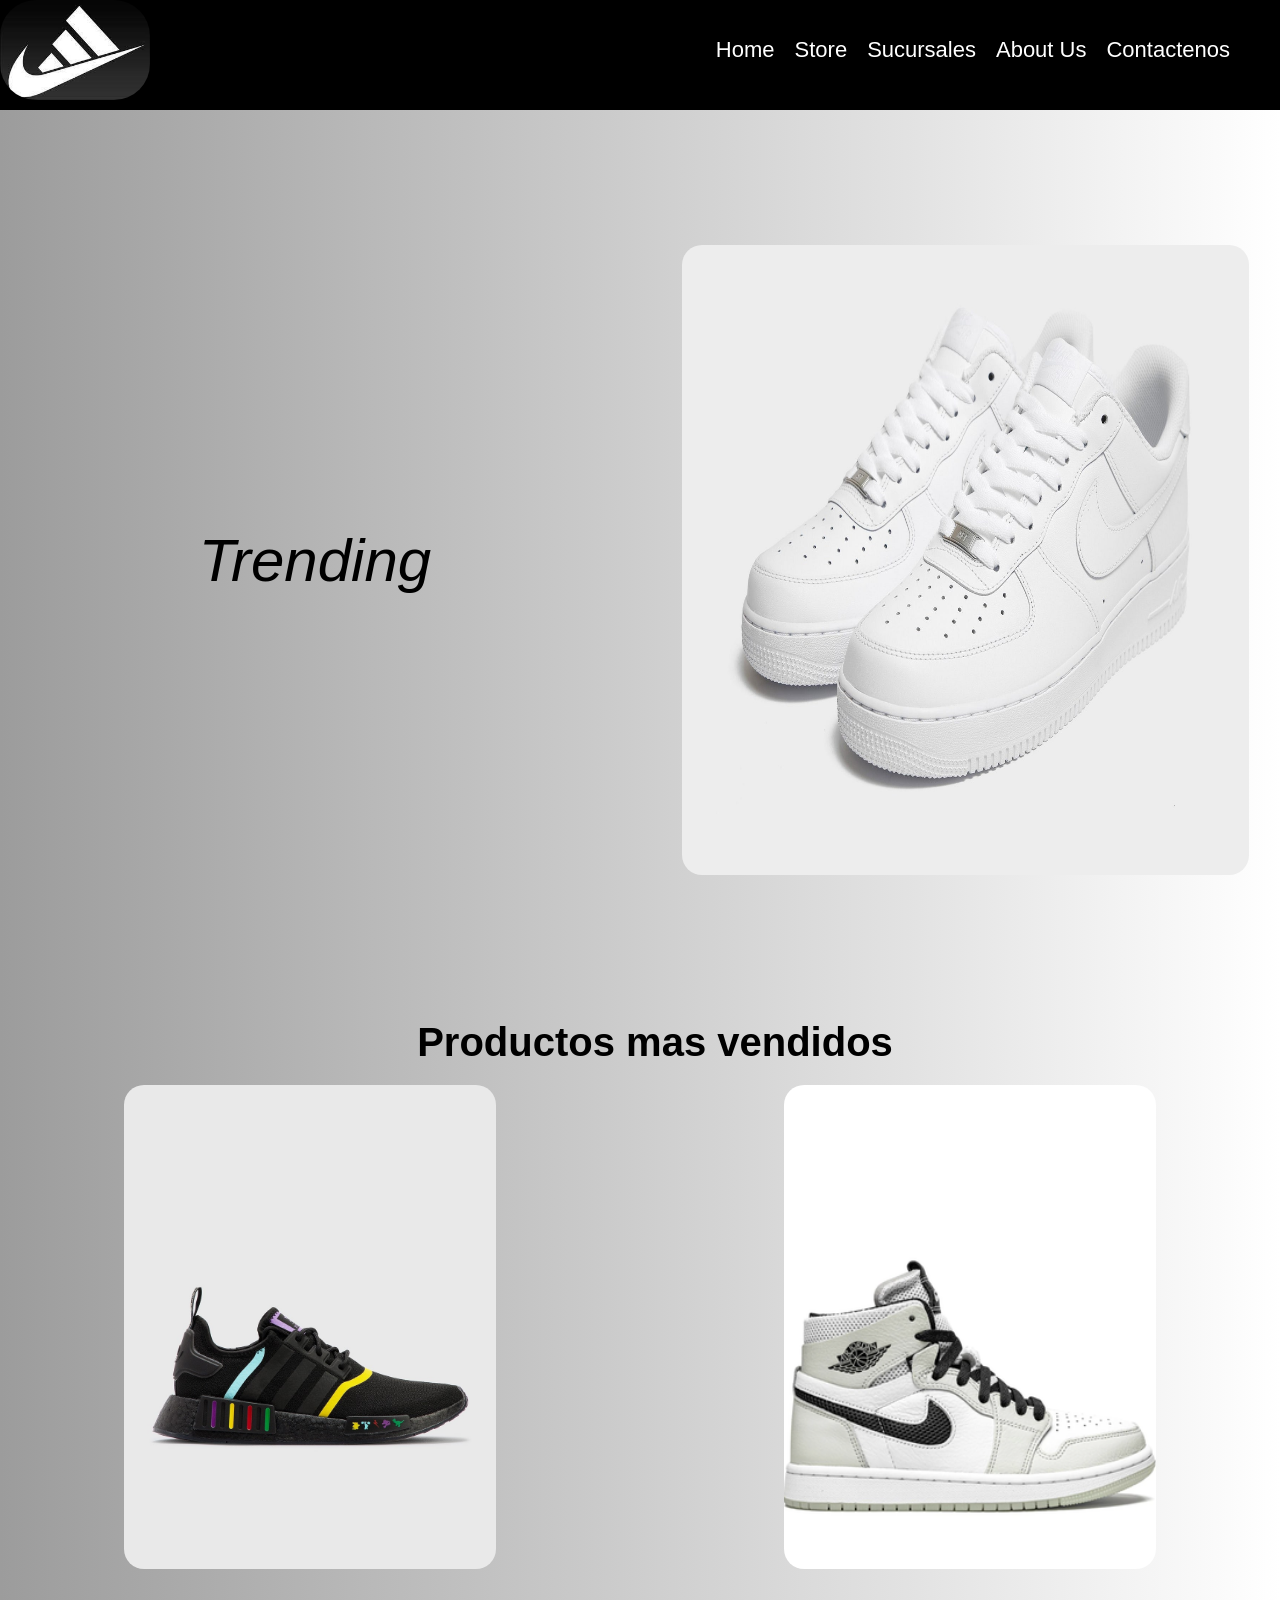
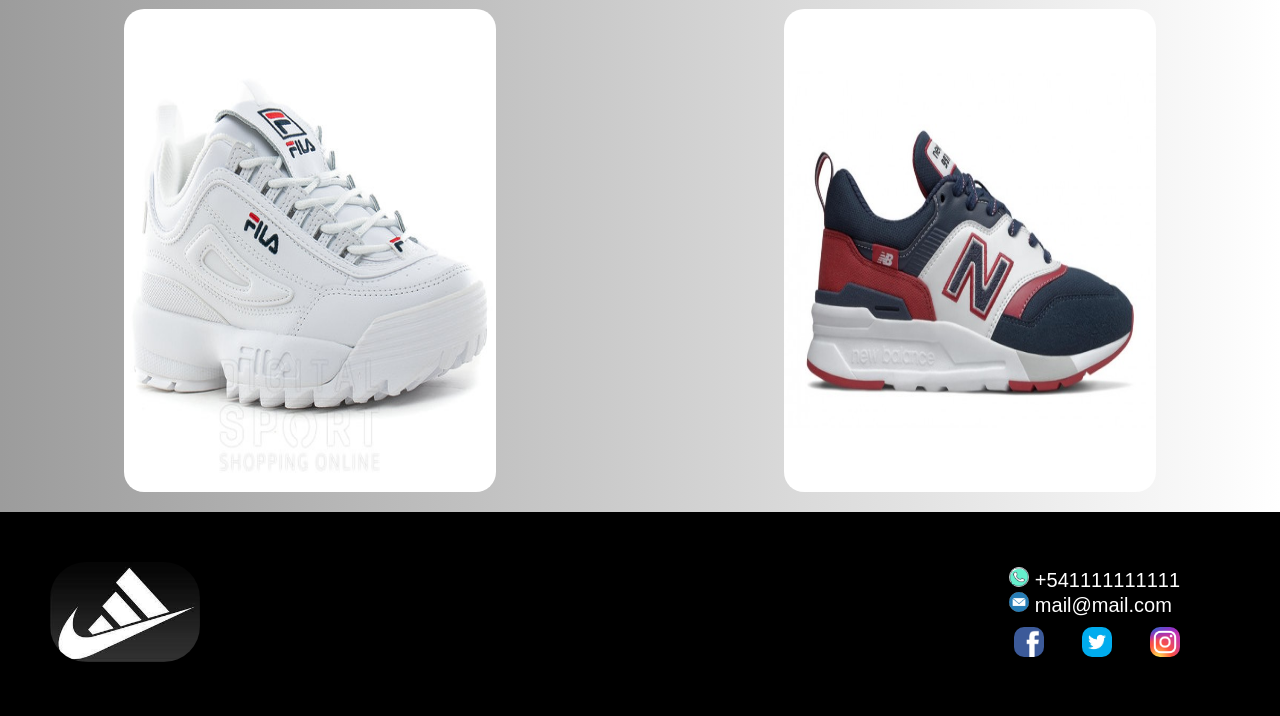
==== Primer_proyecto/codigo/index.html @ 4e471470 "Creo mi repositorio del proyecto" ====
<!DOCTYPE html>
<html lang="en">
    <head>
        <meta charset="UTF-8">
        <meta http-equiv="X-UA-Compatible" content="IE=edge">
        <meta name="viewport" content="width=device-width, initial-scale=1.0">
        <title>NIDAS | MENU</title>
        <link rel="stylesheet" href="style.css">
        <link class="icon" rel="shortcut icon" href="img/nIke-logo.jpg" >
        <link rel="preconnect" href="https://fonts.googleapis.com">
        <link rel="preconnect" href="https://fonts.gstatic.com" crossorigin>
        <link href="https://fonts.googleapis.com/css2?family=Supermercado+One&display=swap" rel="stylesheet">
    </head>
    <body>
        <!-- Aqui empieza mi header -->
        <header>
            <nav> 
                <section class="header">
                    <!-- Declaro mi clase logo para poder elegir sus estilos -->
                   <div class="logo" >
                        <img class="logo" src="img/logo.jfif" alt="logo" >
                   </div>
                  
                   <!-- Mi menu de la pagina -->
                   <div class="menu">
                       <ul class="listaMenu">
                            <li><a class="menu__tab"  href="index.html">Home</a></li>
                            <li><a href="store.html">Store</a></li>
                            <li><a href="sucursales.html">Sucursales</a></li>
                            <li><a href="about.html">About Us</a></li>
                            <li><a href="contact.html">Contactenos</a></li>
                        </ul>

                   </div>
                  
         
             
                </section>
            </nav>
        </header>
        <!-- Aqui termina mi header -->

        <main>
            <section class="background">
                <div class="trending">
                    <span class="iconTrend">🔥 Trending</span>
                    <span class="iconTrend--mobile">Trending</span>
                    <img src="img/nikeblancas.jpeg" alt="Air Force 1 Blancas" >
                </div>
                <h1>Productos mas vendidos</h1>
                <div class="productos"> 
            
                    <img src="img/adidas pixar 1.jpg" alt="adidas pixar 1">
                    <img src="img/Joradan blancas.png" alt="jordan blancas">
                    <img src="img/fila blancas.jpg" alt="fila blancas">
                    <img src="img/new balance.jpg" alt="new balance">
                    
                </div>
                            
                
            </section>
        </main>
        
        
        <footer id="footer">
            <section class="footer__blocks">
                <div class="footer__logo">
                    <img class= "logo "src="img/logo.jfif" alt="logo" >
                </div>
                <div> 
                    <div class="footer__contacto">
                        <div class="footer__contacto__blocks">
                            <img src="img/telefono.png" alt="telefono">+541111111111
                        </div>
                        <div class="footer__contacto__blocks">
                            <img src="img/mail.png" alt="mail">mail@mail.com
                        </div>
                    </div>
                    <div class="footer__links" >
                        <a class="footer__links--facebook" href="https://es-la.facebook.com/" target="_blank"><img src="img/facebook logo 2.png" alt="facebook-logo"></a>
                        <a class="footer__links--twitter" href="https://twitter.com/" target="_blank"><img src="img/twitter logo.jpg" alt="logo twitter"></a>
                        <a class="footer__links--instagram" href="https://www.instagram.com/" target="_blank"><img src="img/instagram-logo.png" alt="logo instagram"></a>        
                    </div>
                    
                </div> 
            </section>
        </footer>
        
    </body>
</html>
---- Primer_proyecto/codigo/style.css ----
/* ACLARACIONES: 
  *La pagina  es responsive y responde bien hasta aprox 320px de largo

*/
/* Borro estilos previos */
*{
    margin: 0;
    padding:0;

}
/*Letra que se va a utilizar*/
html{
    
    font-family: Helvetica, Arial, sans-serif;

}

/* HEADER */
/*Defino lo estilos de mi header*/
.logo{
    
    border-radius: 36px;
    width: 150px;
    height: 100px;
    
    
}
/* Defino que mi header quiero que sea una lista flex */
.header{
   
    font-size: 22px;
    display: flex;
    justify-content: space-between;
    align-items: center;
    
    
 
}

.listaMenu{
    display: flex;
    list-style-type: none;
    margin-right: 40px;
    
    
}
header{
    background-color: black;
    height: 110px;
    
}

.listaMenu li{
    padding: 10px;
    transition: height 2s,width 2s;
}
.listaMenu a:hover{
    height: 10px;
    width: 100px;
    background-color: white;
    color: black;
}
/* </ HEADER> */

/* BODY */
/* defino estilos genericos para todos los archivos */
body{
    background-color: #f7cdb5e0;
    width: 100%;
    height: 100%;
}
/* Defino los tamaños que quiero que ocupe el main */
main{

    width: 100%;
    height: 100%;
}
h1{
    font-size: 60px;
    margin-left: 30px;
    padding-top: 10px;
    text-align: center;
    
    
    
}

a{
    color: white;
    text-decoration: none;
}

/*FOOTER*/
#footer{
    background-color: black;
    padding: 50px;
    position: relative;
}
/* Declaro Flex para poder tener los elementos bien distribuidos en su contenedor */
.footer__blocks{
    display: flex;
    justify-content: space-between;
    align-items: center;
    
    
}
/* Declaro Flex */
.footer__links{
    display: flex;
    justify-content: space-between;
    margin-right: 50px;
    margin-top: 10px;
}
.footer__links img{
    height: 30px;
    width: 30px;
    margin-left: 10px;
    border-radius: 10px;
}
/* Mail y telefono */
.footer__contacto{
    color: white;
    display: inline-block;
    font-size: 20px;
    align-items: right;
}
.footer__contacto__blocks{
    margin-right: 50px;
}
.footer__contacto__blocks img{
    height: 20px;
    width: 20px;
    margin-right: 6px;
    margin-left: 5px;
    border-radius: 10px;
}
/* </FOOTER> */

/* INDEX */
/* Fondo del index */
.background{
    
    background-position: center; 
    background-repeat: no-repeat;
    background-size: cover;
    background-image: linear-gradient(to left, white, rgb(156, 156, 156));
    
}
/* declaro mi grid del producto mas vendido al momento */
.trending{
    height: 100vh;
    width: 100vw;
    display: grid;
    grid-template-columns: repeat(2, 1fr);
    align-items: center;
    justify-items: center;
    gap:20px;
    
}
/* este clase solo quiero que se vea cuando la pantalla se achica  */
.iconTrend--mobile{
    display: none;
}
/* Quiero que la imagen cubra un %  de su contendedor*/
.trending img{
    width: 90%;
    height:75%;
    border-radius: 20px;
    
}
.trending span{
    font-size: 80px ;
    font-style: italic;
    text-align: center;
}
/* Muestro los productos destacados en forma de grid */
.productos{
    display: grid;
    height: 100%;
    width: 100%;
    grid-template-columns: repeat(4, 1fr);
    align-items: center;
    gap:20px;
    overflow: auto;
    padding-bottom: 20px;
}
/* Quiero que la imagen cubra un %  de su contendedor*/
.productos img{
    width: 100%;
    height: 40%;
    border-radius: 20px;

}

/* STORE */
.storeBackground{
    background-image: url("https://img.freepik.com/free-vector/hand-painted-watercolor-pastel-sky-background_23-2148902771.jpg?size=626&ext=jpg");
    background-position: center; 
    background-repeat: no-repeat;
    background-size: cover;
    height: 0 auto;
    padding-bottom: 30px;

}
/* Declaro 3 columnas */
.storeGrid{
    display: grid;
    grid-template-columns: repeat(3,1fr);
    gap: 20px;
    justify-items: center;
    align-items: center;
}
.storeGrid h2 {
    font-size: 30px;
}
.storeBackground img{
    height:200px ;
    width: 200px;
}
h3{
    font-size: 40px;
}

/* SUCURSALES */
.sucursalesBackground{
    background-image: url("https://i.pinimg.com/originals/65/e3/36/65e336524b5a8982b811a8e07544e174.jpg");
    background-position: center; 
    background-repeat: no-repeat;
    background-size: cover;
    height: 0 auto;
    padding-bottom: 30px;
}
.sucursalesGrid{
    display: grid;
    grid-template-columns: repeat(2,1fr);
    gap: 50px;
    align-items: center;
}
.sucursalesGrid iframe{
    height: 300px;
    width: 80%;
    padding-left: 30px;
}
.sucursalesGrid h2{
    color: rgb(0, 0, 0);
    background-color: black;
    color: white;
    width: 300px;
    height: 40%;
    font-size: 50px;
}
/* El titulo va a ocupar las 2 primeras posiciones del Grid */
.tituloSelf{
    grid-area: 1/1/2/3;
}

/* ABOUT US */
/*  */
/* Defino la posicion del video de presentacion */
.video{
    display: grid;
    grid-template-columns: repeat(2,1fr);
    padding-left: 50px;
    padding-top: 30px;
}
/* Defino los estilos de texto de About us.  */
.textoAbout{
    margin-left: 30px;
    margin-top: 20px;
    color: black;
    width: 50vw;
    height: 100vh;
    font-size: 30px;
    line-height: 40px;
    font-weight: normal;
    margin: 0 auto;
    
}

.video iframe{
    padding-top: 30px;
    height: 50vh;
    width: 40vw;
}

/* CONTACT */
.contactGrid{
    display: grid;
    grid-template-columns: repeat(1,1fr);
}
/* Le doy estilo al contenedor del form */
.contact{
    background-color: rgb(150, 250, 167);
    height: 46%;
    width: 40%;
    padding-top: 40px;
    padding-bottom: 80px;
    padding-left: 20px;
    padding-right: 20px;
    margin-bottom: 80px;
    margin-left: 40px;
    margin-top: 15px;
    border-radius: 30px;
}
#birth{
    margin-top: 10px;
}
#surname{
    margin-top: 10px;
}
#email{
    margin-top: 10px;
}
#phone{
    margin-top: 10px;
}
#ok{
    margin-top: 10px;
}
#news{
    margin-bottom: 10px;
}

form p{
    margin-top: 10px;
}
.boton{
    margin-top: 10px;
    background-color: rgb(196, 194, 193);
    font-size: 20px;
    border-radius: 20px;
    width: 100px;
}
.contactBackground{
    background-image: url("img/Wallpaperkiss_1058132.jpg");
    background-position: center; 
    background-repeat: no-repeat;
    background-size: cover;
    height: 0 auto;
    padding-bottom: 30px;
    padding-top: 20px;
}

/* Media querys para tamaños de pantalla responsive */
@media (max-width: 1420px){
    /* INDEX */
    /* Achico el grid para que se vea mejor */
    .productos{
        grid-template-columns: repeat(2, 1fr);
        grid-template-rows: repeat(2, 1fr);
        gap: 40px;
        justify-items: center;
        
        
    }
    .productos img{
        width: 60%;
        height: 100%;
        
        
    }
    .trending img{
        width: 90%;
        height:70%;
        
        
    }
    .trending span{
        font-size: 60px;
        text-align: center;
    }
    h1{
        font-size: 40px;
        padding-bottom: 20px;
    }
    /* A partir de ahora mostrar el contenido */
    .iconTrend--mobile{
        display: contents;
    }
    /* A partir de ahora ocultar el contenido */
    .iconTrend{
        display: none;
    }
}
@media (max-width: 780px) {
    /* CONTACT */
    .contact{
        height: 46%;
        width: 43%;
    }
}
@media (max-width: 720px) {
    .menu{
        display: none;
    }
    .video{
        grid-template-columns: repeat(1,1fr);
        padding-left: 50px;
        padding-top: 30px;
        align-items: center;
        justify-items: center;
    }
    .textoAbout{
        padding-top: 20px;
        padding-bottom: 20px;
        width: 80vw;
        height: 50vh;
        font-size: 20px;
        line-height: 35px;
        margin: 0 auto;
        overflow: scroll;
        
    }
    
    .video iframe{
        padding-top: 30px;
        height: 40vh;
        width: 80vw;
    }
    .storeGrid img{
        width: 100%;
        height:100%;
        padding-left: 20px;
    }
    h3{
        font-size: 30px;
    }

    .sucursalesGrid iframe{
        height: 200px;
    }
    .sucursalesGrid h2{
        width: 200px;
        height: 40%;
        font-size: 35px;
    }
    .contact{
        height:60%;
        width: 80%;
        font-size: 20px;
    }
}

@media (max-width: 480px){
    .productos{
        grid-template-columns: repeat(1, 1fr);
        gap: 40px;
        justify-items: center;
        
        
    }
    .productos img{
        width: 60%;
        height: 100%;
        
    
    }
    .trending{
        grid-template-columns: repeat(1, 1fr);
        align-items: center;
        gap:20px;
        justify-items: center;
        
    }
    .trending img{
        width: 70%;
        height:40%;
        
        
    }
    .trending span{
        font-size: 40px;
        text-align: center;
    }
    h1{
        font-size: 25px;
    }
    
    .footer__logo{
        display: none;
    }
    .textoAbout{
        padding-top: 20px;
        padding-bottom: 20px;
        width: 70vw;
        height: 40vh;
        font-size: 15px;
        line-height: 25px;
        overflow: scroll;
        
    }
    
    .video iframe{
        padding-top: 30px;
        height: 40vh;
        width: 60vw;
    }
    .storeGrid img{
        width: 70%;
        height:80%;
    }
    .storeGrid h2 {
        font-size: 15px;
    }
    h3{
        font-size: 20px;
    }
    
    .sucursalesGrid iframe{
        height: 100%;
    }
    .sucursalesGrid h2{
        width: 150px;
        height: 40%;
        font-size: 20px;
        margin-right: 10px;
    }
    .contact{
        height:60%;
        width: 60%;
        font-size: 10px;
    }
}
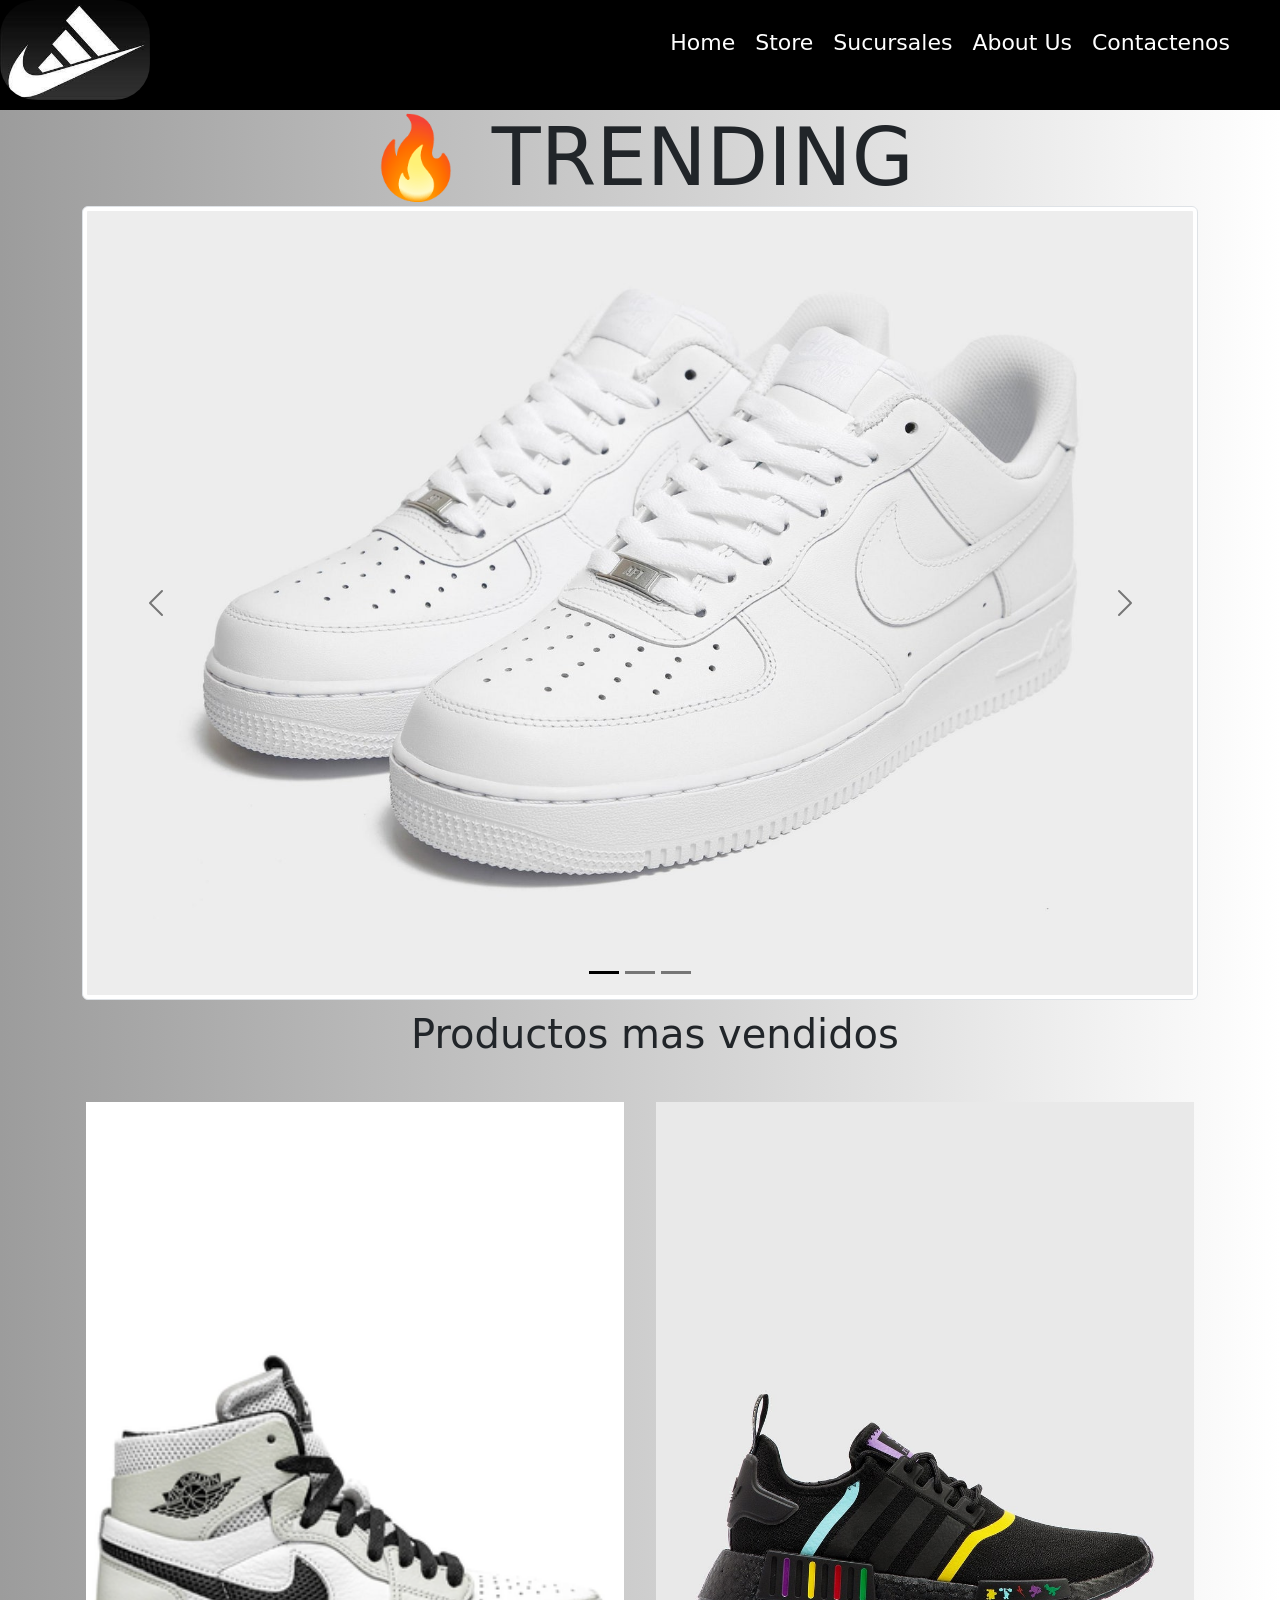
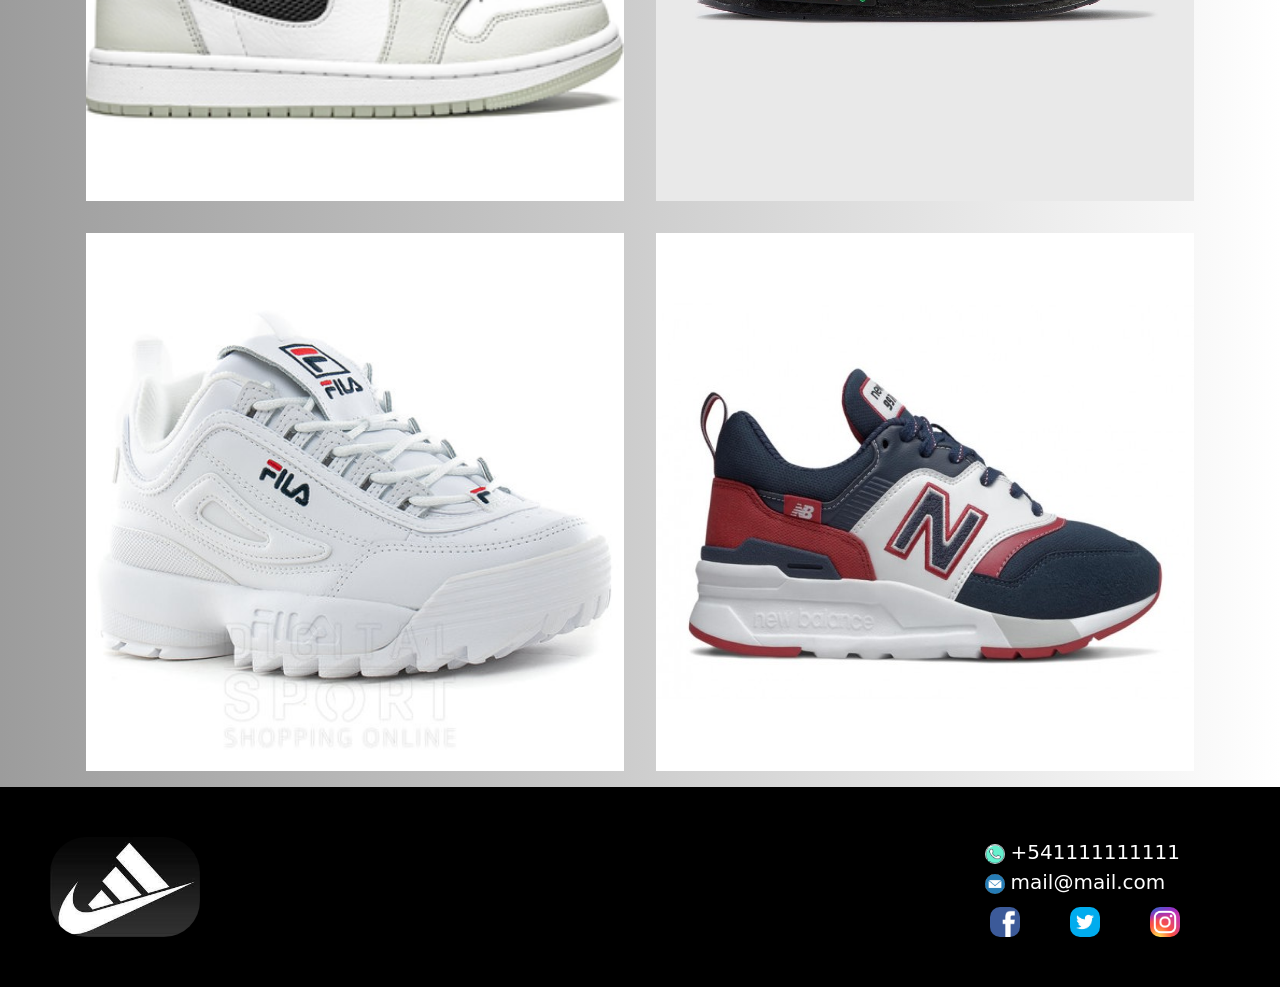
==== commit 0b348c89: "Cambio de Index para adaptarse a bootstrap" ====
--- a/Primer_proyecto/codigo/index.html
+++ b/Primer_proyecto/codigo/index.html
@@ -5,11 +5,10 @@
         <meta http-equiv="X-UA-Compatible" content="IE=edge">
         <meta name="viewport" content="width=device-width, initial-scale=1.0">
         <title>NIDAS | MENU</title>
+        <link class="icon" rel="shortcut icon" href="img/nIke-logo.jpg" >
+        <link href="https://cdn.jsdelivr.net/npm/bootstrap@5.1.3/dist/css/bootstrap.min.css" rel="stylesheet" integrity="sha384-1BmE4kWBq78iYhFldvKuhfTAU6auU8tT94WrHftjDbrCEXSU1oBoqyl2QvZ6jIW3" crossorigin="anonymous">
         <link rel="stylesheet" href="style.css">
-        <link class="icon" rel="shortcut icon" href="img/nIke-logo.jpg" >
-        <link rel="preconnect" href="https://fonts.googleapis.com">
-        <link rel="preconnect" href="https://fonts.gstatic.com" crossorigin>
-        <link href="https://fonts.googleapis.com/css2?family=Supermercado+One&display=swap" rel="stylesheet">
+        <script src="https://cdn.jsdelivr.net/npm/bootstrap@5.1.3/dist/js/bootstrap.bundle.min.js" integrity="sha384-ka7Sk0Gln4gmtz2MlQnikT1wXgYsOg+OMhuP+IlRH9sENBO0LRn5q+8nbTov4+1p" crossorigin="anonymous"></script>
     </head>
     <body>
         <!-- Aqui empieza mi header -->
@@ -41,24 +40,50 @@
         <!-- Aqui termina mi header -->
 
         <main>
-            <section class="background">
-                <div class="trending">
-                    <span class="iconTrend">🔥 Trending</span>
-                    <span class="iconTrend--mobile">Trending</span>
-                    <img src="img/nikeblancas.jpeg" alt="Air Force 1 Blancas" >
-                </div>
-                <h1>Productos mas vendidos</h1>
-                <div class="productos"> 
-            
-                    <img src="img/adidas pixar 1.jpg" alt="adidas pixar 1">
-                    <img src="img/Joradan blancas.png" alt="jordan blancas">
-                    <img src="img/fila blancas.jpg" alt="fila blancas">
-                    <img src="img/new balance.jpg" alt="new balance">
+            <article class="background">
+                <section class="container">
+                    <div class="row align-items-center">
+                        <span class="display-1 text-uppercase text-center col-12">🔥 Trending</span>
+                        <div id="carouselExampleDark" class="carousel carousel-dark slide col-12 " data-bs-ride="carousel">
+                            <div class="carousel-indicators">
+                              <button type="button" data-bs-target="#carouselExampleDark" data-bs-slide-to="0" class="active" aria-current="true" aria-label="Slide 1"></button>
+                              <button type="button" data-bs-target="#carouselExampleDark" data-bs-slide-to="1" aria-label="Slide 2"></button>
+                              <button type="button" data-bs-target="#carouselExampleDark" data-bs-slide-to="2" aria-label="Slide 3"></button>
+                            </div>
+                            <div class="carousel-inner">
+                              <div class="carousel-item active">
+                                <img src="img/nikeblancas.jpeg" class="d-block w-100 img-thumbnail" alt="Air Force 1 Blancas">
+                              </div>
+                              <div class="carousel-item">
+                                <img src="img/adidas pixar 1.jpg" class="d-block w-100" alt="adidas pixar 1">
+                              </div>
+                              <div class="carousel-item">
+                                <img src="img/joradn.jpg" class="d-block w-100" alt="jordan blancas">
+                              </div>
+                            </div>
+                            <button class="carousel-control-prev" type="button" data-bs-target="#carouselExampleDark" data-bs-slide="prev">
+                              <span class="carousel-control-prev-icon" aria-hidden="true"></span>
+                              <span class="visually-hidden">Previous</span>
+                            </button>
+                            <button class="carousel-control-next" type="button" data-bs-target="#carouselExampleDark" data-bs-slide="next">
+                              <span class="carousel-control-next-icon" aria-hidden="true"></span>
+                              <span class="visually-hidden">Next</span>
+                            </button>
+                          </div>
+                    </div>
+                    <h1>Productos mas vendidos</h1>
+                    <div class="row "> 
+                
+                        <img class= "col-sm-6 p-3"src="img/Joradan blancas.png" alt="jordan blancas">
+                        <img class= "col-sm-6 p-3"src="img/adidas pixar 1.jpg" alt="adidas pixar 1">
+                        <img class= "col-sm-6 p-3"src="img/fila blancas.jpg" alt="fila blancas">
+                        <img class= "col-sm-6 p-3"src="img/new balance.jpg" alt="new balance">
+                        
+                    </div>
+                                
                     
-                </div>
-                            
-                
-            </section>
+                </section>
+            </article>
         </main>
         
         
--- a/Primer_proyecto/codigo/style.css
+++ b/Primer_proyecto/codigo/style.css
@@ -74,6 +74,16 @@
 
     width: 100%;
     height: 100%;
+}
+
+main img{
+    cursor: pointer;
+    transition: transform 0.5s;
+    
+}
+main img:hover{
+    transform: scale(1.3);
+    
 }
 h1{
     font-size: 60px;
@@ -287,39 +297,77 @@
 .contactGrid{
     display: grid;
     grid-template-columns: repeat(1,1fr);
+    grid-template-rows: repeat(1,100vh);
+    align-items: center;
+    justify-items: center;
 }
 /* Le doy estilo al contenedor del form */
 .contact{
-    background-color: rgb(150, 250, 167);
-    height: 46%;
-    width: 40%;
-    padding-top: 40px;
-    padding-bottom: 80px;
-    padding-left: 20px;
-    padding-right: 20px;
-    margin-bottom: 80px;
-    margin-left: 40px;
-    margin-top: 15px;
+    background-color: rgb(167, 167, 167);
+    height:100%;
+    width: 50vw;
     border-radius: 30px;
+    
+    
+}
+.contact--grid{
+    display: grid;
+    grid-template-columns: repeat(1,1fr);
+    justify-items: center;
+    padding-top: 20px;
+    height: 80vh;
+    font-size: 20px;
+}
+.options{
+    display: grid;
+    grid-template-columns: repeat(3,1fr);
+    justify-items: center;
+    align-items: center;
+    text-align: center;
+    width: 50%;
+}
+.options input{
+    transform: scale(2);
+    margin-top: 10px;
+}
+.options--checkbox{
+    display: flex;
+    flex-direction: row;
+    justify-content: flex-start;
+    align-items: center;
+    width: 100%;
+    padding-left: 40px;
+}
+input{
+    height: 30px;
+}
+label{
+    margin-top: 10px;
+    width: 70%;
+}
+#name{
+    width: 70%;
 }
 #birth{
-    margin-top: 10px;
+    width: 70%;
+    
 }
 #surname{
-    margin-top: 10px;
+    width: 70%;
+
 }
 #email{
-    margin-top: 10px;
+    width: 70%;
+    
 }
 #phone{
-    margin-top: 10px;
+    width: 70%;
+    
 }
 #ok{
     margin-top: 10px;
 }
-#news{
-    margin-bottom: 10px;
-}
+
 
 form p{
     margin-top: 10px;
@@ -336,7 +384,7 @@
     background-position: center; 
     background-repeat: no-repeat;
     background-size: cover;
-    height: 0 auto;
+    height: 100vh;
     padding-bottom: 30px;
     padding-top: 20px;
 }
@@ -355,14 +403,22 @@
     }
     .productos img{
         width: 60%;
-        height: 100%;
-        
+        height: 80%;
+        
+        
+    }
+    .trending{
+        grid-template-columns: repeat(1, 1fr);
+        grid-template-rows: repeat(2,1fr);
+        align-items: center;
+        gap:20px;
+        justify-items: center;
         
     }
     .trending img{
-        width: 90%;
-        height:70%;
-        
+        width: 70vw;
+        height: 70vh;
+        margin-bottom: 50px;
         
     }
     .trending span{
@@ -373,20 +429,18 @@
         font-size: 40px;
         padding-bottom: 20px;
     }
-    /* A partir de ahora mostrar el contenido */
-    .iconTrend--mobile{
-        display: contents;
-    }
-    /* A partir de ahora ocultar el contenido */
-    .iconTrend{
-        display: none;
-    }
+
+}
+@media (max-height:800px ){
+
 }
 @media (max-width: 780px) {
-    /* CONTACT */
+
+    .storeGrid img{
+        margin-left: 50px;
+    }
     .contact{
-        height: 46%;
-        width: 43%;
+        width: 70vw;
     }
 }
 @media (max-width: 720px) {
@@ -434,11 +488,7 @@
         height: 40%;
         font-size: 35px;
     }
-    .contact{
-        height:60%;
-        width: 80%;
-        font-size: 20px;
-    }
+    
 }
 
 @media (max-width: 480px){
@@ -455,19 +505,7 @@
         
     
     }
-    .trending{
-        grid-template-columns: repeat(1, 1fr);
-        align-items: center;
-        gap:20px;
-        justify-items: center;
-        
-    }
-    .trending img{
-        width: 70%;
-        height:40%;
-        
-        
-    }
+    
     .trending span{
         font-size: 40px;
         text-align: center;
@@ -516,8 +554,13 @@
         margin-right: 10px;
     }
     .contact{
-        height:60%;
-        width: 60%;
-        font-size: 10px;
+        width: 80vw;
+    }
+    .contact--grid{
+        font-size: 14px;
+    }
+    .options input{
+        transform: scale(1);
+        margin-top: 10px;
     }
 }
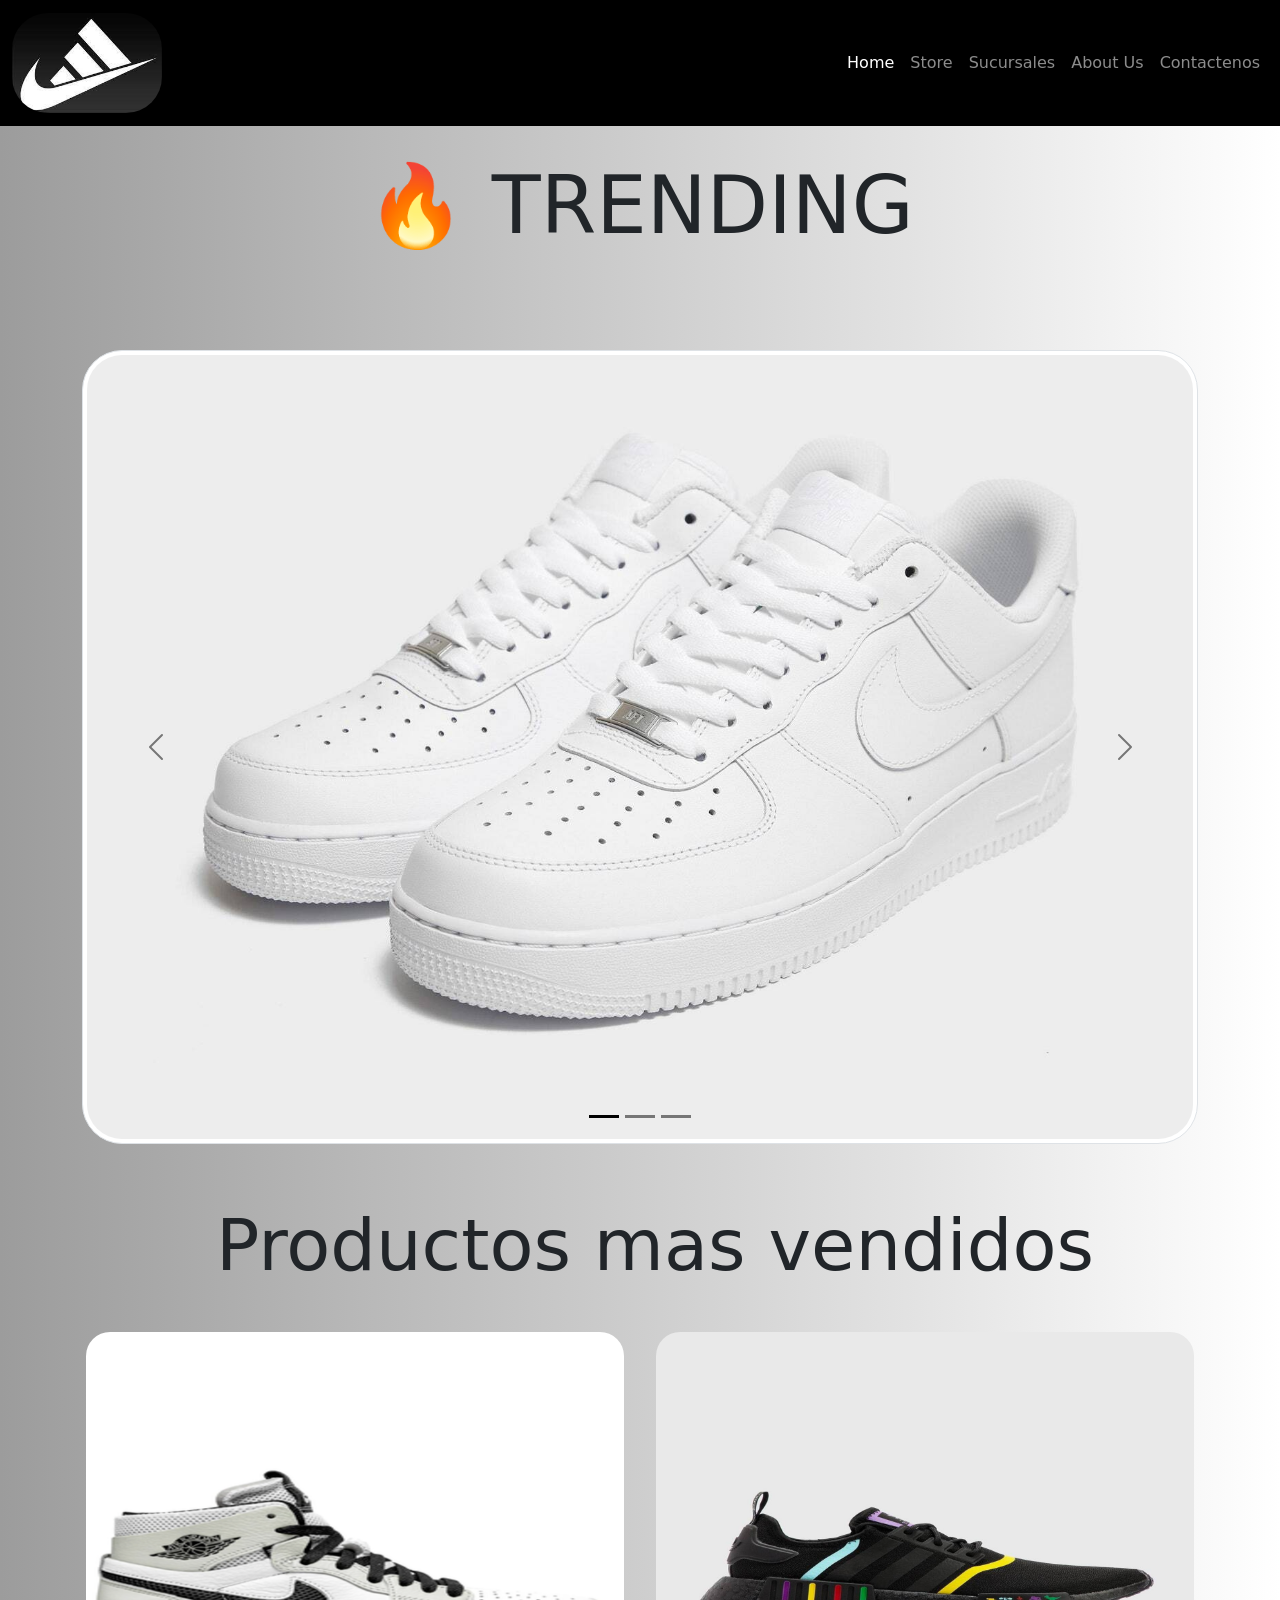
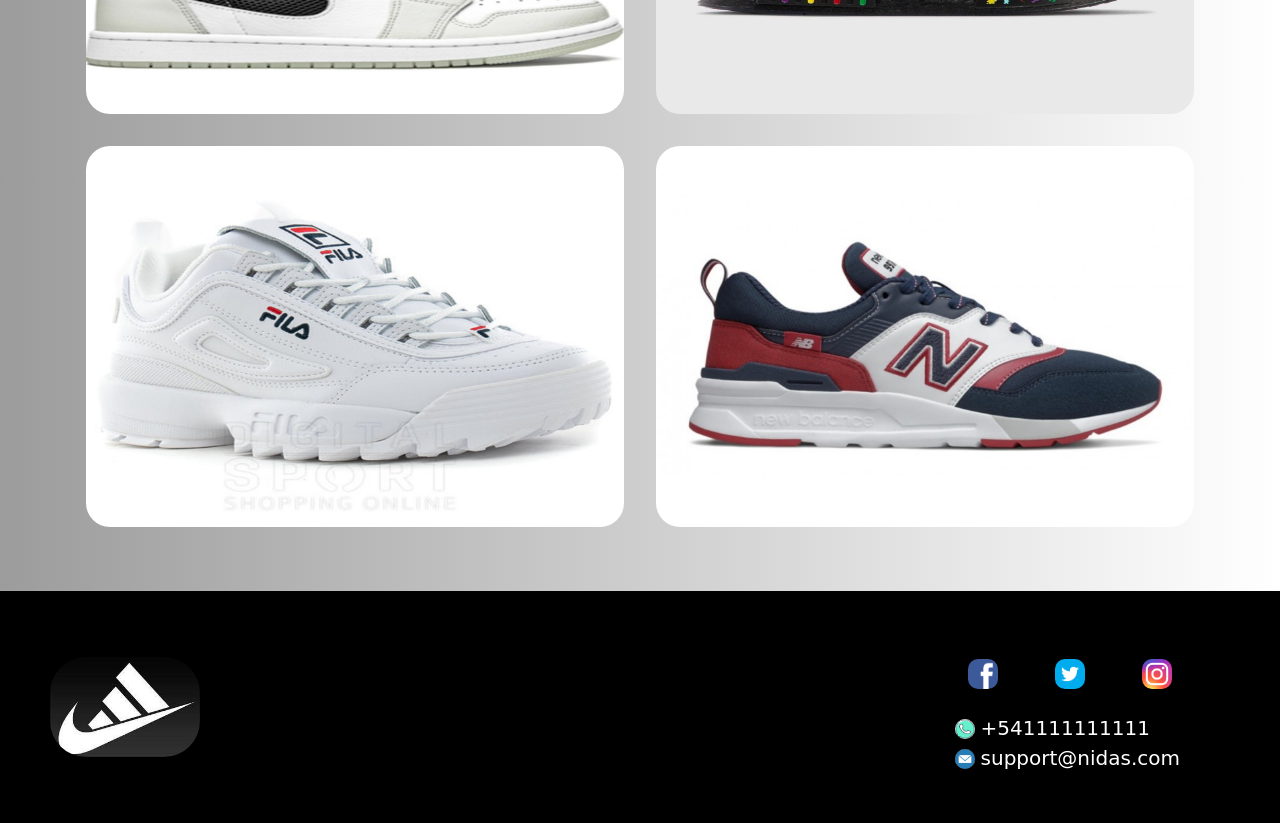
==== commit 09733768: "Agrego header bootstrap, prototipo de footer y cambios en el main con bootstrap" ====
--- a/Primer_proyecto/codigo/index.html
+++ b/Primer_proyecto/codigo/index.html
@@ -4,7 +4,7 @@
         <meta charset="UTF-8">
         <meta http-equiv="X-UA-Compatible" content="IE=edge">
         <meta name="viewport" content="width=device-width, initial-scale=1.0">
-        <title>NIDAS | MENU</title>
+        <title>NIDAS | HOME</title>
         <link class="icon" rel="shortcut icon" href="img/nIke-logo.jpg" >
         <link href="https://cdn.jsdelivr.net/npm/bootstrap@5.1.3/dist/css/bootstrap.min.css" rel="stylesheet" integrity="sha384-1BmE4kWBq78iYhFldvKuhfTAU6auU8tT94WrHftjDbrCEXSU1oBoqyl2QvZ6jIW3" crossorigin="anonymous">
         <link rel="stylesheet" href="style.css">
@@ -13,28 +13,22 @@
     <body>
         <!-- Aqui empieza mi header -->
         <header>
-            <nav> 
-                <section class="header">
-                    <!-- Declaro mi clase logo para poder elegir sus estilos -->
-                   <div class="logo" >
-                        <img class="logo" src="img/logo.jfif" alt="logo" >
-                   </div>
-                  
-                   <!-- Mi menu de la pagina -->
-                   <div class="menu">
-                       <ul class="listaMenu">
-                            <li><a class="menu__tab"  href="index.html">Home</a></li>
-                            <li><a href="store.html">Store</a></li>
-                            <li><a href="sucursales.html">Sucursales</a></li>
-                            <li><a href="about.html">About Us</a></li>
-                            <li><a href="contact.html">Contactenos</a></li>
-                        </ul>
-
-                   </div>
-                  
-         
-             
-                </section>
+            <nav class="navbar navbar-expand-lg navbar-dark bg-black">
+                <div class="container-fluid">
+                    <a class="navbar-brand" href="index.html"><img class="logo" src="img/logo.jfif" alt="logo" ></a>
+                    <button class="navbar-toggler" type="button" data-bs-toggle="collapse" data-bs-target="#navbarNavAltMarkup" aria-controls="navbarNavAltMarkup" aria-expanded="false" aria-label="Toggle navigation">
+                    <span class="navbar-toggler-icon"></span>
+                    </button>
+                    <div class="collapse navbar-collapse" id="navbarNavAltMarkup">
+                    <div class="navbar-nav ms-auto">
+                        <a class="nav-link active" aria-current="page" href="index.html">Home</a>
+                        <a class="nav-link" href="store.html">Store</a>
+                        <a class="nav-link" href="sucursales.html">Sucursales</a>
+                        <a class="nav-link" href="about.html">About Us</a>
+                        <a class="nav-link" href="contact.html">Contactenos</a>
+                    </div>
+                    </div>
+                </div>
             </nav>
         </header>
         <!-- Aqui termina mi header -->
@@ -43,8 +37,8 @@
             <article class="background">
                 <section class="container">
                     <div class="row align-items-center">
-                        <span class="display-1 text-uppercase text-center col-12">🔥 Trending</span>
-                        <div id="carouselExampleDark" class="carousel carousel-dark slide col-12 " data-bs-ride="carousel">
+                        <span class="display-1 text-uppercase text-center col-12 mb-5 mt-5">🔥 Trending</span>
+                        <div id="carouselExampleDark" class="carousel carousel-dark slide col-12  mb-5 mt-5" data-bs-ride="carousel">
                             <div class="carousel-indicators">
                               <button type="button" data-bs-target="#carouselExampleDark" data-bs-slide-to="0" class="active" aria-current="true" aria-label="Slide 1"></button>
                               <button type="button" data-bs-target="#carouselExampleDark" data-bs-slide-to="1" aria-label="Slide 2"></button>
@@ -71,13 +65,13 @@
                             </button>
                           </div>
                     </div>
-                    <h1>Productos mas vendidos</h1>
-                    <div class="row "> 
+                    <h1 class="display-2">Productos mas vendidos</h1>
+                    <div class="row pb-5"> 
                 
-                        <img class= "col-sm-6 p-3"src="img/Joradan blancas.png" alt="jordan blancas">
-                        <img class= "col-sm-6 p-3"src="img/adidas pixar 1.jpg" alt="adidas pixar 1">
-                        <img class= "col-sm-6 p-3"src="img/fila blancas.jpg" alt="fila blancas">
-                        <img class= "col-sm-6 p-3"src="img/new balance.jpg" alt="new balance">
+                        <img class= "agrandarImg col-sm-6 p-3"src="img/Joradan blancas.png" alt="jordan blancas">
+                        <img class= "agrandarImg col-sm-6 p-3"src="img/adidas pixar 1.jpg" alt="adidas pixar 1">
+                        <img class= "agrandarImg col-sm-6 p-3"src="img/fila blancas.jpg" alt="fila blancas">
+                        <img class= "agrandarImg col-sm-6 p-3"src="img/new balance.jpg" alt="new balance">
                         
                     </div>
                                 
@@ -92,19 +86,28 @@
                 <div class="footer__logo">
                     <img class= "logo "src="img/logo.jfif" alt="logo" >
                 </div>
-                <div> 
+                <div>
+                    <div class="d-flex flex-row align-items-end bd-highlight mb-3 footer__links justify-content-between">
+                        <div class="p-2 bd-highlight">
+                            <a class="footer__links--facebook" href="https://es-la.facebook.com/" target="_blank"><img src="img/facebook logo 2.png" alt="facebook-logo"></a>
+                        </div>
+                        <div class="p-2 bd-highlight">
+                            <a class="footer__links--twitter" href="https://twitter.com/" target="_blank"><img src="img/twitter logo.jpg" alt="logo twitter"></a>
+                        </div>
+                        <div class="p-2 bd-highlight">
+                            <a class="footer__links--instagram" href="https://www.instagram.com/" target="_blank"><img src="img/instagram-logo.png" alt="logo instagram"></a>
+                        </div>
+                        
+                        
+                        
+                    </div>
                     <div class="footer__contacto">
                         <div class="footer__contacto__blocks">
                             <img src="img/telefono.png" alt="telefono">+541111111111
                         </div>
                         <div class="footer__contacto__blocks">
-                            <img src="img/mail.png" alt="mail">mail@mail.com
+                            <img src="img/mail.png" alt="mail">support@nidas.com
                         </div>
-                    </div>
-                    <div class="footer__links" >
-                        <a class="footer__links--facebook" href="https://es-la.facebook.com/" target="_blank"><img src="img/facebook logo 2.png" alt="facebook-logo"></a>
-                        <a class="footer__links--twitter" href="https://twitter.com/" target="_blank"><img src="img/twitter logo.jpg" alt="logo twitter"></a>
-                        <a class="footer__links--instagram" href="https://www.instagram.com/" target="_blank"><img src="img/instagram-logo.png" alt="logo instagram"></a>        
                     </div>
                     
                 </div> 
--- a/Primer_proyecto/codigo/style.css
+++ b/Primer_proyecto/codigo/style.css
@@ -76,7 +76,7 @@
     height: 100%;
 }
 
-main img{
+/* main img{
     cursor: pointer;
     transition: transform 0.5s;
     
@@ -84,7 +84,7 @@
 main img:hover{
     transform: scale(1.3);
     
-}
+} */
 h1{
     font-size: 60px;
     margin-left: 30px;
@@ -154,6 +154,8 @@
     background-repeat: no-repeat;
     background-size: cover;
     background-image: linear-gradient(to left, white, rgb(156, 156, 156));
+    height: 100%;
+    width: 100%;
     
 }
 /* declaro mi grid del producto mas vendido al momento */
@@ -167,10 +169,7 @@
     gap:20px;
     
 }
-/* este clase solo quiero que se vea cuando la pantalla se achica  */
-.iconTrend--mobile{
-    display: none;
-}
+
 /* Quiero que la imagen cubra un %  de su contendedor*/
 .trending img{
     width: 90%;
@@ -184,8 +183,12 @@
     text-align: center;
 }
 /* Muestro los productos destacados en forma de grid */
+.row img{
+    border-radius:40px;
+    max-width: 100%;
+    height: auto;
+}
 .productos{
-    display: grid;
     height: 100%;
     width: 100%;
     grid-template-columns: repeat(4, 1fr);
@@ -196,9 +199,9 @@
 }
 /* Quiero que la imagen cubra un %  de su contendedor*/
 .productos img{
-    width: 100%;
+    width: 40%;
     height: 40%;
-    border-radius: 20px;
+    
 
 }
 
@@ -431,9 +434,7 @@
     }
 
 }
-@media (max-height:800px ){
-
-}
+
 @media (max-width: 780px) {
 
     .storeGrid img{
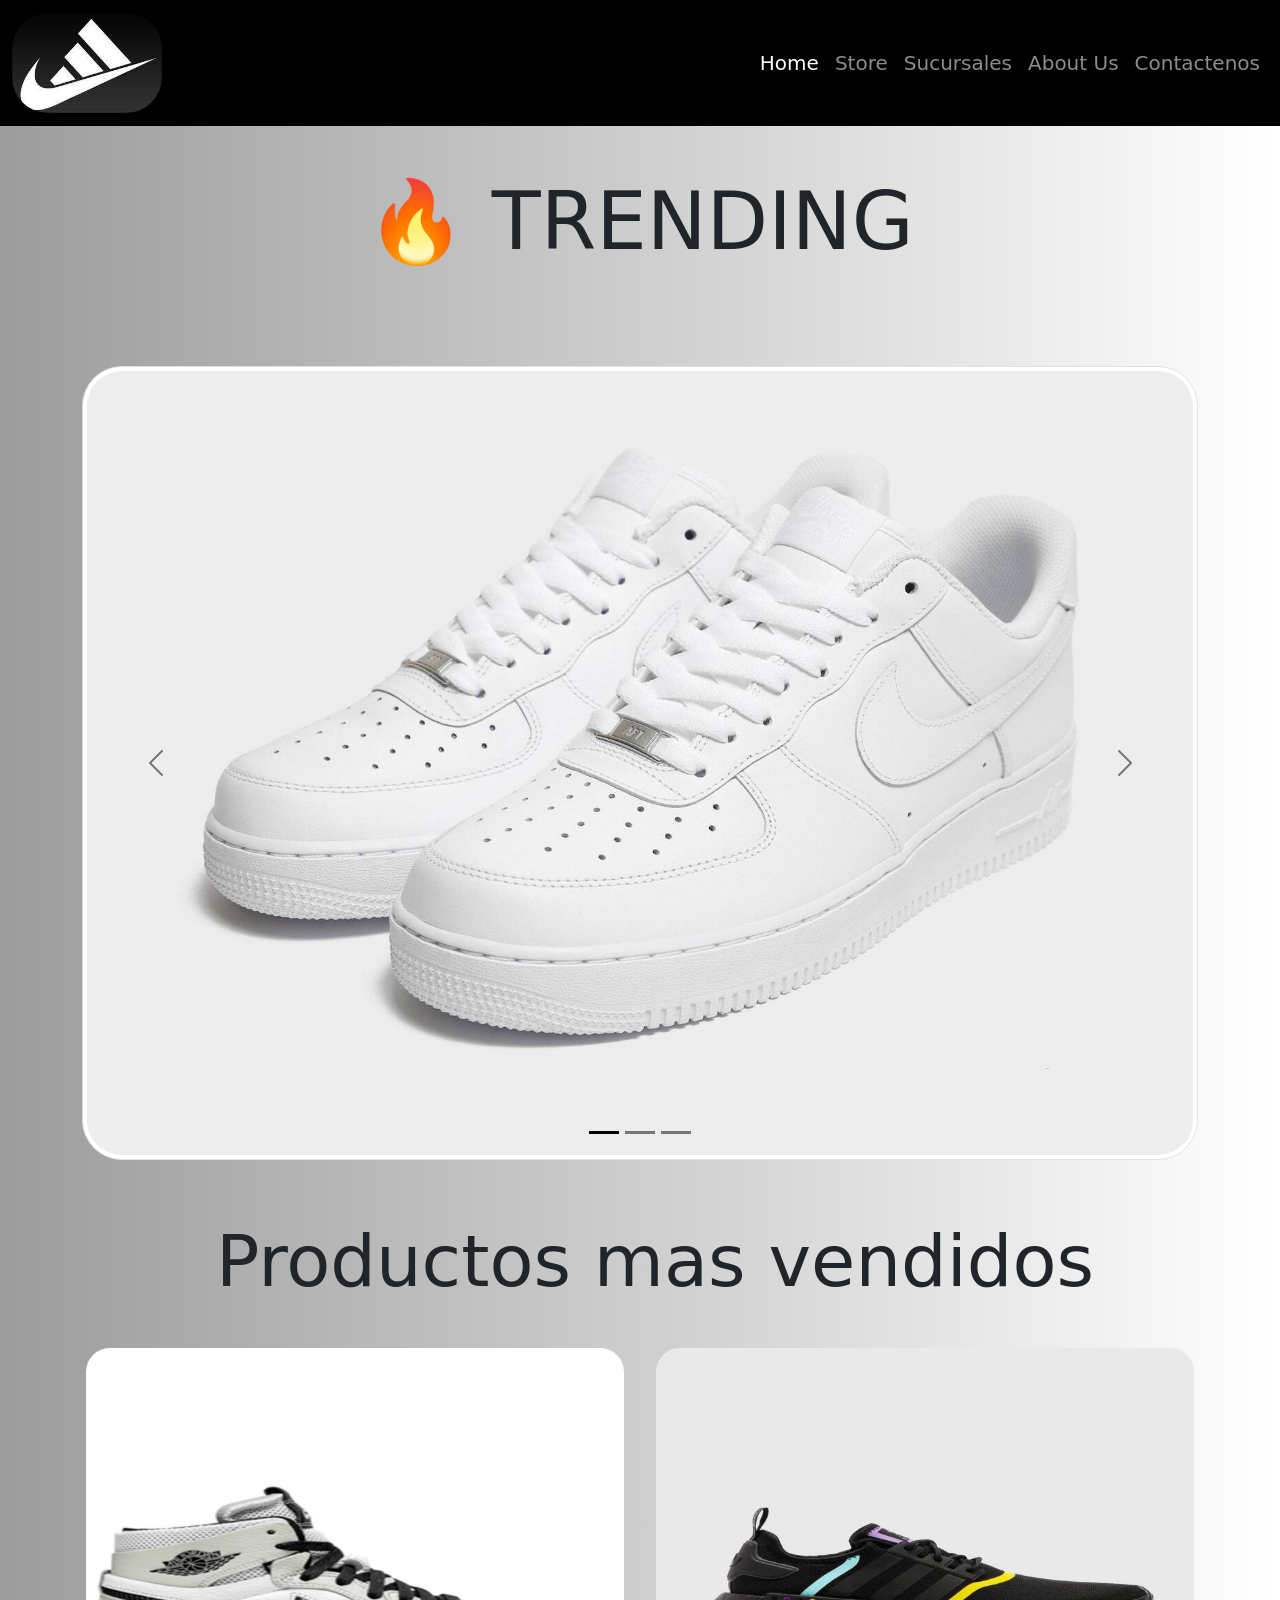
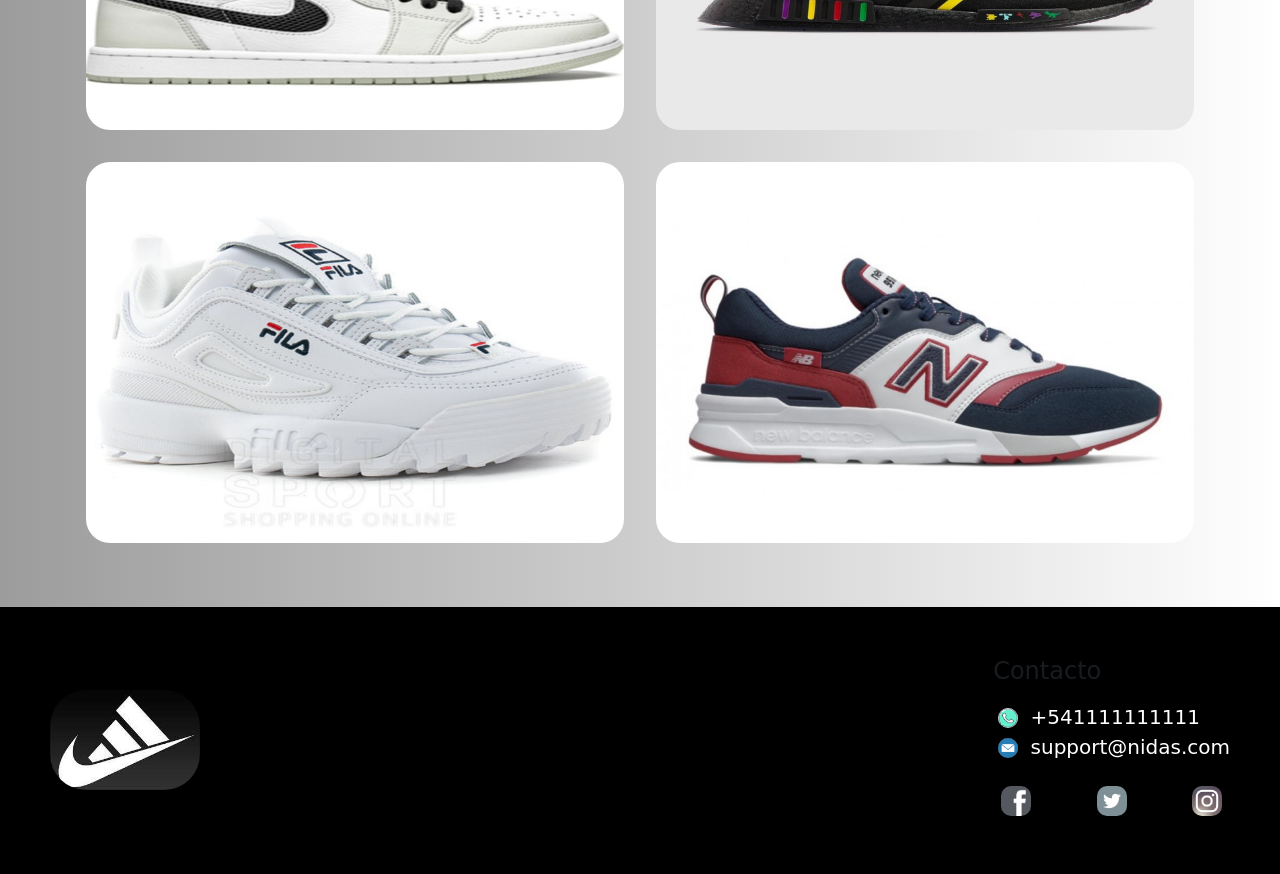
==== commit 2597e507: "Finalizo footer" ====
--- a/Primer_proyecto/codigo/index.html
+++ b/Primer_proyecto/codigo/index.html
@@ -87,7 +87,18 @@
                     <img class= "logo "src="img/logo.jfif" alt="logo" >
                 </div>
                 <div>
-                    <div class="d-flex flex-row align-items-end bd-highlight mb-3 footer__links justify-content-between">
+                    <h4 class="text-muted h4 mb-3">Contacto</h4>
+                    <div class="footer__contacto">
+                        <div class="footer__contacto__blocks">
+                            <img src="img/telefono.png" alt="telefono">
+                            <span class="">+541111111111</span>
+                        </div>
+                        <div class="footer__contacto__blocks">
+                            <img src="img/mail.png" alt="mail">
+                            <span>support@nidas.com</span>
+                        </div>
+                    </div>
+                    <div class="d-flex flex-row align-items-end bd-highlight mt-3 footer__links justify-content-between">
                         <div class="p-2 bd-highlight">
                             <a class="footer__links--facebook" href="https://es-la.facebook.com/" target="_blank"><img src="img/facebook logo 2.png" alt="facebook-logo"></a>
                         </div>
@@ -97,19 +108,7 @@
                         <div class="p-2 bd-highlight">
                             <a class="footer__links--instagram" href="https://www.instagram.com/" target="_blank"><img src="img/instagram-logo.png" alt="logo instagram"></a>
                         </div>
-                        
-                        
-                        
                     </div>
-                    <div class="footer__contacto">
-                        <div class="footer__contacto__blocks">
-                            <img src="img/telefono.png" alt="telefono">+541111111111
-                        </div>
-                        <div class="footer__contacto__blocks">
-                            <img src="img/mail.png" alt="mail">support@nidas.com
-                        </div>
-                    </div>
-                    
                 </div> 
             </section>
         </footer>
--- a/Primer_proyecto/codigo/style.css
+++ b/Primer_proyecto/codigo/style.css
@@ -16,50 +16,18 @@
 }
 
 /* HEADER */
-/*Defino lo estilos de mi header*/
+/*Defino el tamaño de la letra para el header de bootstrap*/
+.navbar-nav{
+    font-size: 20px;
+}
+/*defino tamaño de mi logo*/
 .logo{
     
     border-radius: 36px;
     width: 150px;
     height: 100px;
-    
-    
-}
-/* Defino que mi header quiero que sea una lista flex */
-.header{
-   
-    font-size: 22px;
-    display: flex;
-    justify-content: space-between;
-    align-items: center;
-    
-    
- 
-}
-
-.listaMenu{
-    display: flex;
-    list-style-type: none;
-    margin-right: 40px;
-    
-    
-}
-header{
-    background-color: black;
-    height: 110px;
-    
-}
-
-.listaMenu li{
-    padding: 10px;
-    transition: height 2s,width 2s;
-}
-.listaMenu a:hover{
-    height: 10px;
-    width: 100px;
-    background-color: white;
-    color: black;
-}
+}
+
 /* </ HEADER> */
 
 /* BODY */
@@ -76,15 +44,15 @@
     height: 100%;
 }
 
-/* main img{
+.agrandarImg{
     cursor: pointer;
     transition: transform 0.5s;
     
 }
-main img:hover{
+.agrandarImg:hover{
     transform: scale(1.3);
     
-} */
+}
 h1{
     font-size: 60px;
     margin-left: 30px;
@@ -115,17 +83,11 @@
     
 }
 /* Declaro Flex */
-.footer__links{
-    display: flex;
-    justify-content: space-between;
-    margin-right: 50px;
-    margin-top: 10px;
-}
 .footer__links img{
     height: 30px;
     width: 30px;
-    margin-left: 10px;
     border-radius: 10px;
+    filter: grayscale(90%);
 }
 /* Mail y telefono */
 .footer__contacto{
@@ -134,9 +96,7 @@
     font-size: 20px;
     align-items: right;
 }
-.footer__contacto__blocks{
-    margin-right: 50px;
-}
+
 .footer__contacto__blocks img{
     height: 20px;
     width: 20px;
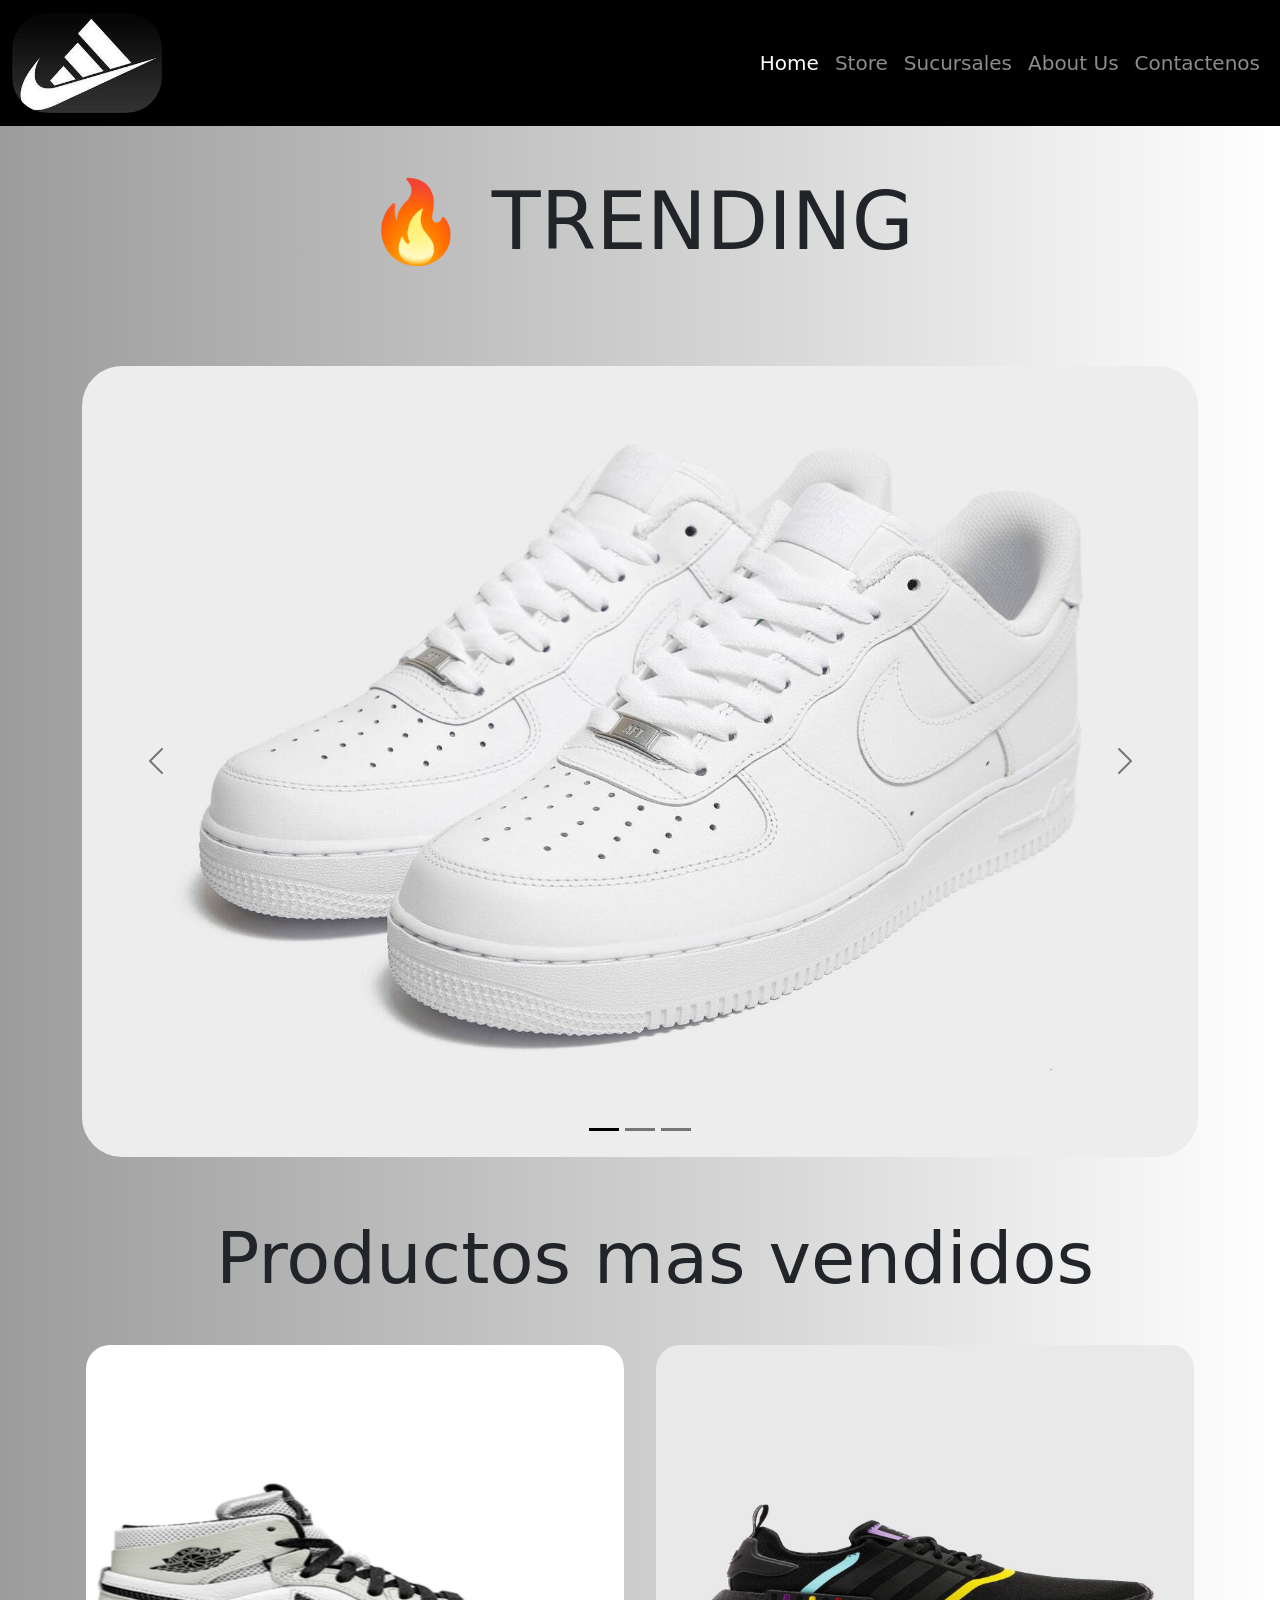
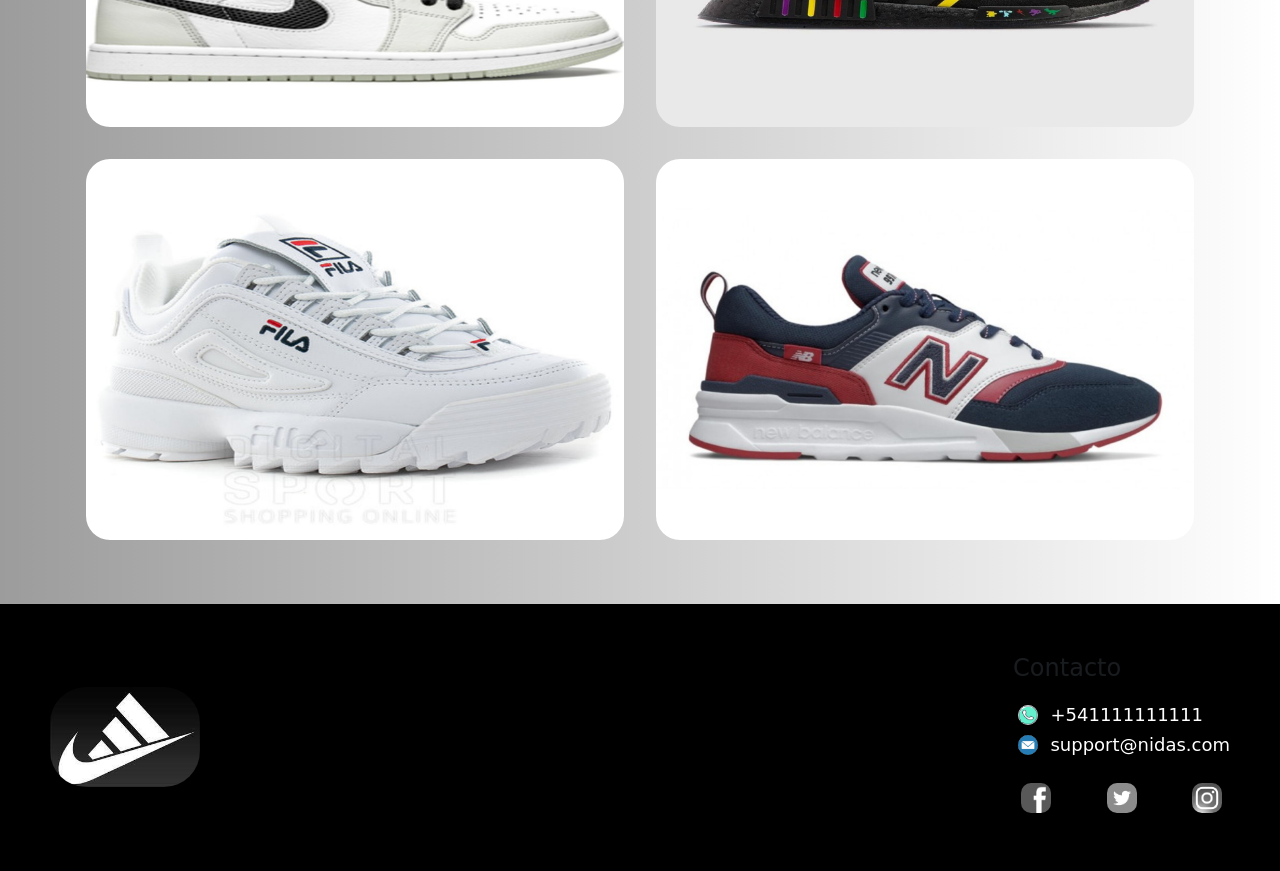
==== commit 9e57a7d9: "Cambios para mejorarlo" ====
--- a/Primer_proyecto/codigo/index.html
+++ b/Primer_proyecto/codigo/index.html
@@ -20,7 +20,7 @@
                     <span class="navbar-toggler-icon"></span>
                     </button>
                     <div class="collapse navbar-collapse" id="navbarNavAltMarkup">
-                    <div class="navbar-nav ms-auto">
+                    <div class="navbar-nav fs-5 ms-auto">
                         <a class="nav-link active" aria-current="page" href="index.html">Home</a>
                         <a class="nav-link" href="store.html">Store</a>
                         <a class="nav-link" href="sucursales.html">Sucursales</a>
@@ -46,7 +46,7 @@
                             </div>
                             <div class="carousel-inner">
                               <div class="carousel-item active">
-                                <img src="img/nikeblancas.jpeg" class="d-block w-100 img-thumbnail" alt="Air Force 1 Blancas">
+                                <img src="img/nikeblancas.jpeg" class="d-block w-100" alt="Air Force 1 Blancas">
                               </div>
                               <div class="carousel-item">
                                 <img src="img/adidas pixar 1.jpg" class="d-block w-100" alt="adidas pixar 1">
--- a/Primer_proyecto/codigo/style.css
+++ b/Primer_proyecto/codigo/style.css
@@ -87,7 +87,7 @@
     height: 30px;
     width: 30px;
     border-radius: 10px;
-    filter: grayscale(90%);
+    filter: grayscale(100%);
 }
 /* Mail y telefono */
 .footer__contacto{
@@ -96,7 +96,9 @@
     font-size: 20px;
     align-items: right;
 }
-
+.footer__contacto span{
+    font-size: 18px;
+}
 .footer__contacto__blocks img{
     height: 20px;
     width: 20px;
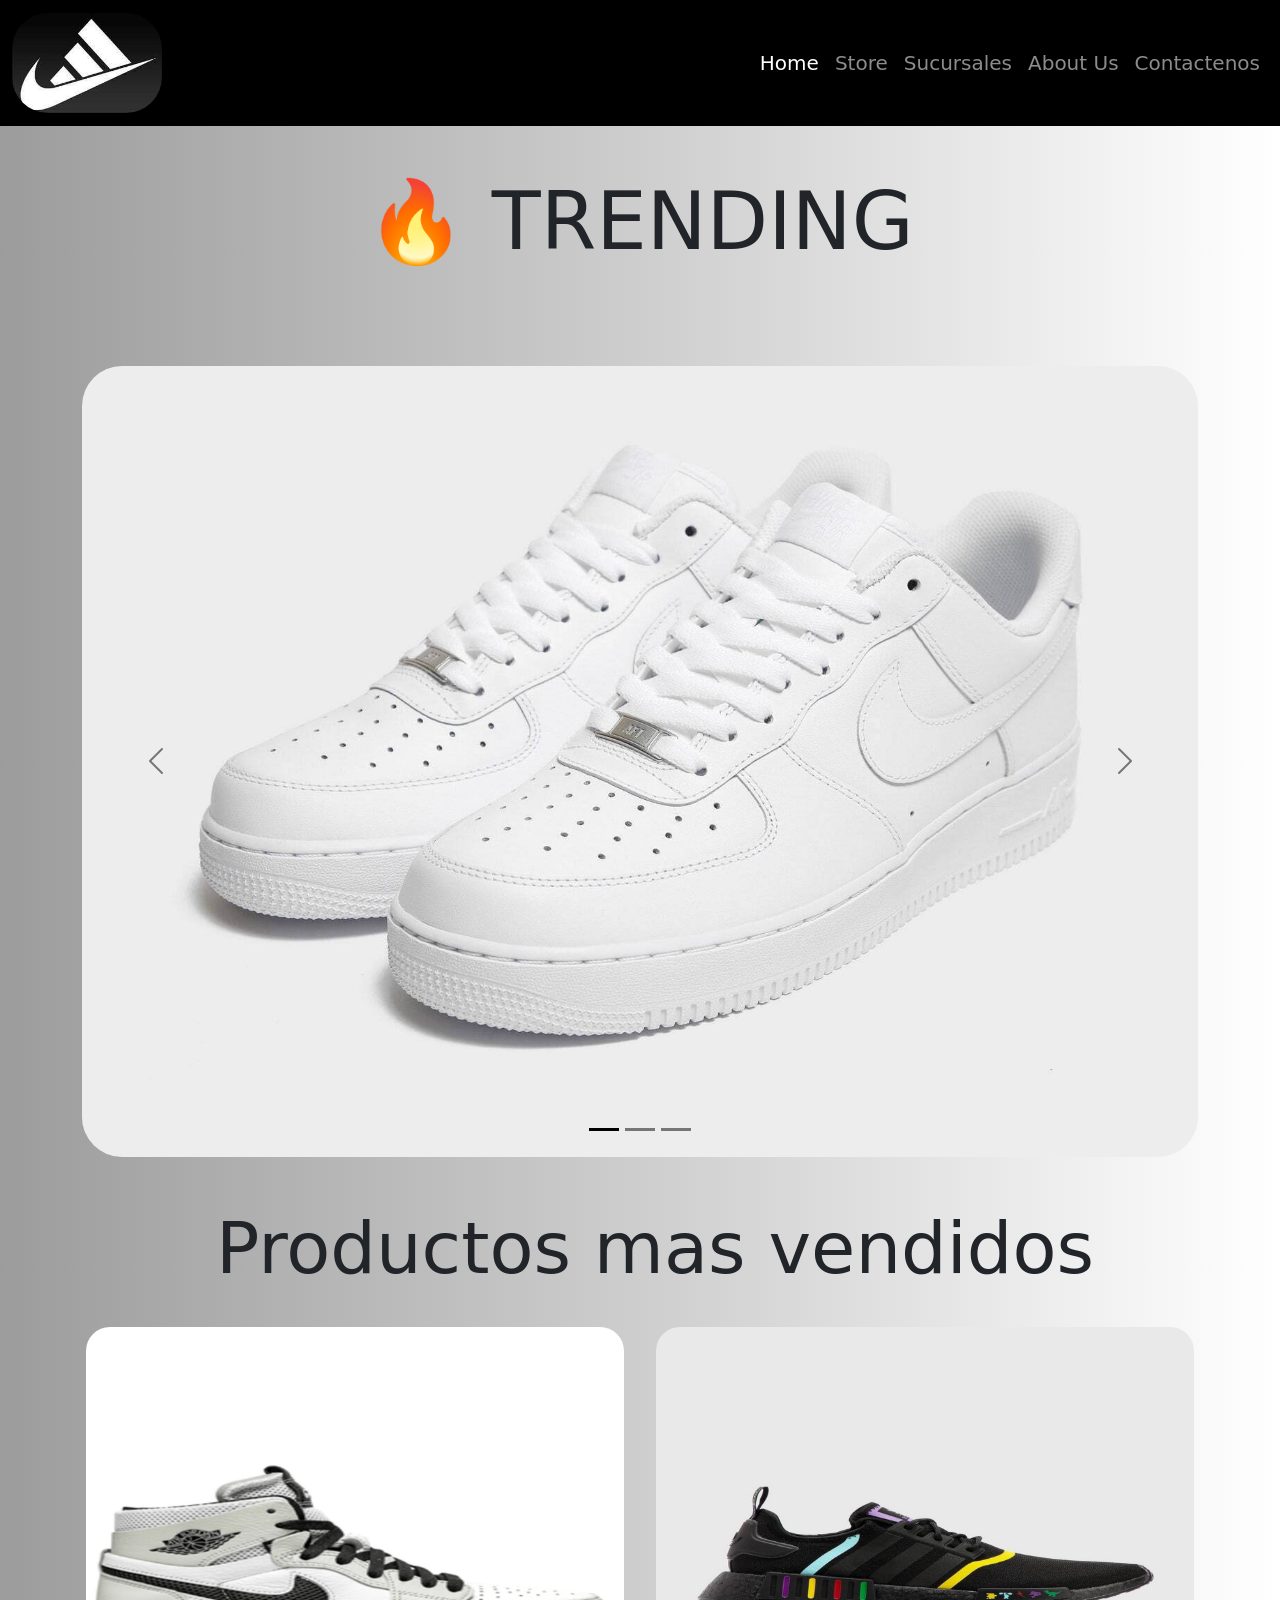
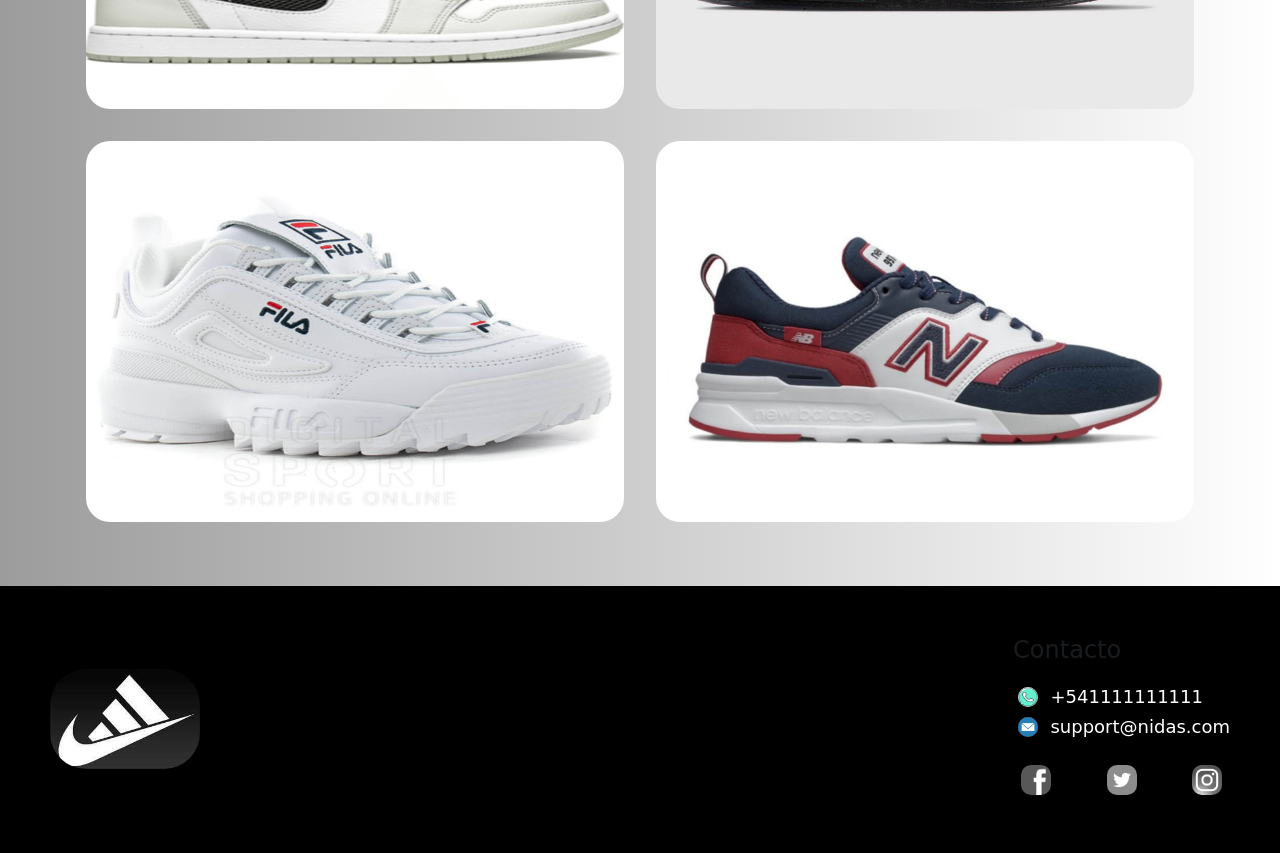
==== commit f2164191: "Cambio de titulo y agrego descripcion del sitio" ====
--- a/Primer_proyecto/codigo/index.html
+++ b/Primer_proyecto/codigo/index.html
@@ -4,10 +4,11 @@
         <meta charset="UTF-8">
         <meta http-equiv="X-UA-Compatible" content="IE=edge">
         <meta name="viewport" content="width=device-width, initial-scale=1.0">
-        <title>NIDAS | HOME</title>
+        <title>NIDAS | Las mejores Zapatillas en el mejor lugar </title>
+        <meta name="description" content="Bienvenido a Nidas, un lugar en donde vas a poder encontrar las zapatillas que tanto estas busacando con la mas amplia variedad de marcas y productos."/>
         <link class="icon" rel="shortcut icon" href="img/nIke-logo.jpg" >
         <link href="https://cdn.jsdelivr.net/npm/bootstrap@5.1.3/dist/css/bootstrap.min.css" rel="stylesheet" integrity="sha384-1BmE4kWBq78iYhFldvKuhfTAU6auU8tT94WrHftjDbrCEXSU1oBoqyl2QvZ6jIW3" crossorigin="anonymous">
-        <link rel="stylesheet" href="style.css">
+        <link rel="stylesheet" href="./css/style.min.css">
         <script src="https://cdn.jsdelivr.net/npm/bootstrap@5.1.3/dist/js/bootstrap.bundle.min.js" integrity="sha384-ka7Sk0Gln4gmtz2MlQnikT1wXgYsOg+OMhuP+IlRH9sENBO0LRn5q+8nbTov4+1p" crossorigin="anonymous"></script>
     </head>
     <body>
@@ -20,13 +21,13 @@
                     <span class="navbar-toggler-icon"></span>
                     </button>
                     <div class="collapse navbar-collapse" id="navbarNavAltMarkup">
-                    <div class="navbar-nav fs-5 ms-auto">
-                        <a class="nav-link active" aria-current="page" href="index.html">Home</a>
-                        <a class="nav-link" href="store.html">Store</a>
-                        <a class="nav-link" href="sucursales.html">Sucursales</a>
-                        <a class="nav-link" href="about.html">About Us</a>
-                        <a class="nav-link" href="contact.html">Contactenos</a>
-                    </div>
+                        <div class="navbar-nav fs-5 ms-auto">
+                            <a class="nav-link active" aria-current="page" href="index.html">Home</a>
+                            <a class="nav-link" href="./pages/store.html">Store</a>
+                            <a class="nav-link" href="./pages/sucursales.html">Sucursales</a>
+                            <a class="nav-link" href="./pages/about.html">About Us</a>
+                            <a class="nav-link" href="./pages/contact.html">Contactenos</a>
+                        </div>
                     </div>
                 </div>
             </nav>
--- a/Primer_proyecto/codigo/css/style.min.css
+++ b/Primer_proyecto/codigo/css/style.min.css
@@ -0,0 +1 @@
+*{margin:0;padding:0}.genericBackground,.contactBackground,.sucursalesBackground,.storeBackground,.background{background-position:center;background-repeat:no-repeat;background-size:cover}.logo{width:150px;height:100px;border-radius:36px}body,main{width:100%;height:100%}.agrandarImg{cursor:pointer;transition:transform .5s}.agrandarImg:hover{transform:scale(1.2)}h1{font-size:60px;padding-top:10px;padding-right:0;padding-bottom:0;padding-left:0;margin-top:0;margin-right:0;margin-bottom:0;margin-left:30px;text-align:center}#footer{background-color:#000;padding-top:50px;padding-right:50px;padding-bottom:50px;padding-left:50px}#footer .footer__blocks{display:flex;justify-content:space-between;align-items:center}#footer .footer__links img{width:30px;height:30px;border-radius:10px;filter:grayscale(100%)}#footer .footer__contacto{color:#fff;display:inline-block;font-size:20px;align-items:right}#footer .footer__contacto span{font-size:18px}#footer .footer__contacto img{width:20px;height:20px;border-radius:10px;margin-top:0;margin-right:6px;margin-bottom:0;margin-left:5px}@media(max-width: 1420px){h1{font-size:40px;padding-top:0;padding-right:0;padding-bottom:20px;padding-left:0}}@media(max-width: 768px){.agrandarImg:hover{transform:none}}@media(max-width: 480px){h1{font-size:25px}.footer__logo{display:none}h3{font-size:20px}}.background{width:100%;height:100%;background-image:linear-gradient(to left, white, #9c9c9c)}.row img{border-radius:40px;max-width:100%;height:auto}.storeBackground{width:100%;height:100%;background-image:linear-gradient(to left, white, #9c9c9c)}.imageContainer--nikeblancas{width:30%;height:250px;background-position:center;background-size:cover;border-radius:20px;background-image:url(../img/nikeblancas.jpeg)}.imageContainer--adidaspixar{width:30%;height:250px;background-position:center;background-size:cover;border-radius:20px;background-image:url(../img/adidas\ pixar\ 1.jpg)}.imageContainer--newbalance{width:30%;height:250px;background-position:center;background-size:cover;border-radius:20px;background-image:url(../img/new\ balance.jpg)}.imageContainer--fila{width:30%;height:250px;background-position:center;background-size:cover;border-radius:20px;background-image:url(../img/fila\ blancas.jpg)}.imageContainer--adidassuperstar{width:30%;height:250px;background-position:center;background-size:cover;border-radius:20px;background-image:url(../img/adidas\ superstar\ W.jpg)}.imageContainer--jordanblancas{width:30%;height:250px;background-position:center;background-size:cover;border-radius:20px;background-image:url(../img/Joradan\ blancas.png)}.imageContainer--nikenegras{width:30%;height:250px;background-position:center;background-size:cover;border-radius:20px;background-image:url(../img/nike\ negras\ M.jpg)}.imageContainer--jordan{width:30%;height:250px;background-position:center;background-size:cover;border-radius:20px;background-image:url(../img/joradn.jpg)}.imageContainer--yeezy{width:30%;height:250px;background-position:center;background-size:cover;border-radius:20px;background-image:url(../img/Yeezy.jpg)}@media(max-width: 992px){.imageContainer{width:40%;height:250px}}@media(max-width: 768px){.imageContainer{width:100%;height:400px}}@media(max-width: 576px){.imageContainer{width:80%;height:250px}}.sucursalesBackground{background-image:url("https://i.pinimg.com/originals/65/e3/36/65e336524b5a8982b811a8e07544e174.jpg");height:0 auto;padding-top:0;padding-right:0;padding-bottom:30px;padding-left:0}.sucursalesGrid{display:grid;grid-template-columns:repeat(2, 1fr);gap:50px;align-items:center}.sucursalesGrid iframe{width:80%;height:300px;padding-top:0;padding-right:0;padding-bottom:0;padding-left:30px}.sucursalesGrid h2{width:300px;height:40%;background-color:#000;color:#fff;font-size:50px}.sucursalesGrid .tituloSelf{grid-area:1/1/2/3}@media(max-width: 480px){.sucursalesGrid iframe{height:100%}.sucursalesGrid h2{width:150px;height:40%;font-size:20px;margin-top:0;margin-right:10px;margin-bottom:0;margin-left:0}}.video{width:100vw;height:80vh;padding-top:30px;padding-right:0;padding-bottom:0;padding-left:0}@media(max-width: 768px){.video{height:40vh}}@media(max-width: 576px){.video{height:30vh}}.contactBackground{background-image:url("../img/Wallpaperkiss_1058132.jpg");height:100%;padding-top:20px;padding-right:0;padding-bottom:30px;padding-left:0}.contact{width:60%;height:100%;background-color:#bdbaba;margin:0 auto;border-radius:10px}@media(max-width: 768px){.contact h3{font-size:calc(1.625rem + 3.5vw)}}@media(max-width: 576px){.contact h3{font-size:calc(1.625rem + 2.5vw)}}@media(max-width: 480px){.contact h3{font-size:1.625rem}}
